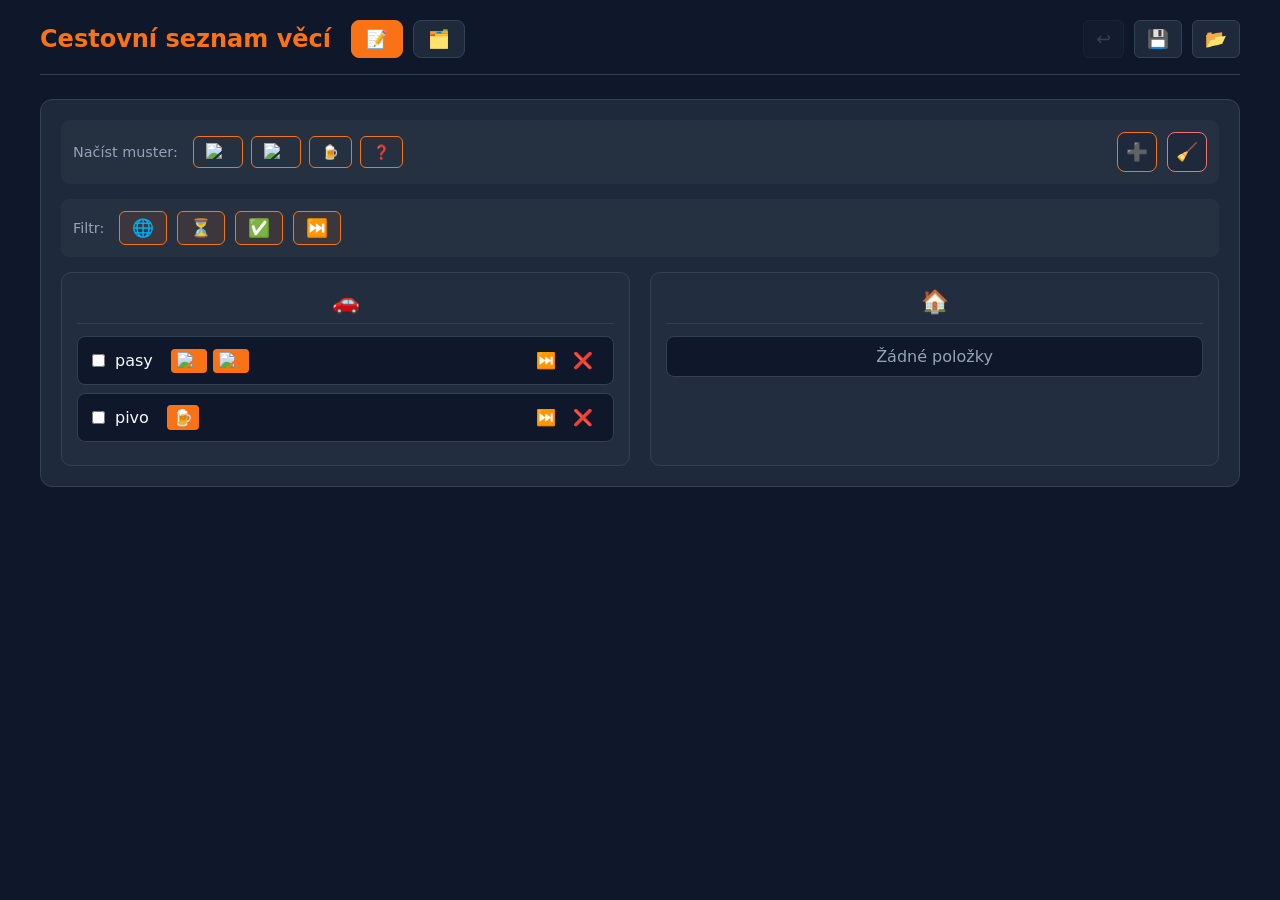
==== cesta/index.html @ b6d0b3af "Create index.html" ====
<!DOCTYPE html>
<html lang="cs">
<head>
    <meta charset="UTF-8">
    <meta name="viewport" content="width=device-width, initial-scale=1.0">
    <title>Cestovní seznam věcí</title>
    <style>
        :root {
            --bg-color: #0f172a;
            --card-bg: #1e293b;
            --text-color: #f8fafc;
            --text-muted: #94a3b8;
            --accent: #f97316;
            --accent-hover: #ea580c;
            --border: #334155;
            --done-bg: rgba(133, 77, 14, 0.25);
            --done-border: #a16207;
            --done-text: #fef08a;
            --skip-text: #f87171;
        }

        * {
            box-sizing: border-box;
            margin: 0;
            padding: 0;
            font-family: system-ui, -apple-system, BlinkMacSystemFont, 'Segoe UI', Roboto, sans-serif;
        }

        body {
            background-color: var(--bg-color);
            color: var(--text-color);
            min-height: 100vh;
            padding: 20px;
        }

        .container {
            max-width: 1200px;
            margin: 0 auto;
        }

        header {
            display: flex;
            justify-content: space-between;
            align-items: center;
            margin-bottom: 24px;
            border-bottom: 1px solid var(--border);
            padding-bottom: 16px;
            flex-wrap: wrap;
            gap: 15px;
        }

        .header-left {
            display: flex;
            align-items: center;
            gap: 20px;
            flex-wrap: wrap;
        }

        h1 {
            font-size: 1.5rem;
            color: var(--accent);
        }

        .nav-links {
            display: flex;
            gap: 10px;
            align-items: center;
            flex-wrap: wrap;
        }

        .nav-links .nav-btn {
            color: var(--text-muted);
            text-decoration: none;
            background: var(--card-bg);
            border: 1px solid var(--border);
            padding: 8px 12px;
            border-radius: 6px;
            font-size: 1.1rem;
            cursor: pointer;
            transition: all 0.2s;
            display: inline-flex;
            align-items: center;
            justify-content: center;
        }

        .nav-links .nav-btn:hover {
            color: var(--accent);
            border-color: var(--accent);
        }

        .nav-btn:disabled {
            opacity: 0.3;
            cursor: not-allowed;
        }

        .nav-btn:disabled:hover {
            color: var(--text-muted);
            border-color: var(--border);
        }

        .tabs {
            display: flex;
            gap: 10px;
            flex-wrap: wrap;
        }

        .tab-btn {
            background: var(--card-bg);
            border: 1px solid var(--border);
            color: var(--text-muted);
            padding: 8px 14px;
            border-radius: 8px;
            cursor: pointer;
            font-size: 1.1rem;
            display: inline-flex;
            align-items: center;
            justify-content: center;
            transition: all 0.2s;
            gap: 6px;
        }

        .tab-btn.active {
            background: var(--accent);
            color: white;
            border-color: var(--accent);
        }

        .view-section {
            display: none;
            background: var(--card-bg);
            border: 1px solid var(--border);
            border-radius: 12px;
            padding: 20px;
        }

        .view-section.active {
            display: block;
        }

        .icon-action-btn {
            background: var(--card-bg);
            border: 1px solid var(--accent);
            color: var(--accent);
            width: 40px;
            height: 40px;
            border-radius: 8px;
            font-size: 1.1rem;
            cursor: pointer;
            display: inline-flex;
            align-items: center;
            justify-content: center;
            transition: all 0.2s;
            text-decoration: none;
            flex-shrink: 0;
        }

        .icon-action-btn:hover {
            background: var(--accent);
            color: white;
        }

        .icon-action-btn.danger {
            border-color: var(--skip-text);
            color: var(--skip-text);
        }

        .icon-action-btn.danger:hover {
            background: var(--skip-text);
            color: white;
        }

        .collapsible-form {
            display: none;
            background: rgba(255,255,255,0.03);
            padding: 15px;
            border-radius: 8px;
            margin-bottom: 20px;
            border: 1px solid var(--border);
        }

        .collapsible-form.open {
            display: block;
        }

        .form-group {
            display: flex;
            gap: 15px;
            flex-wrap: wrap;
            align-items: flex-start;
        }

        input[type="text"], select {
            background: var(--bg-color);
            border: 1px solid var(--border);
            color: var(--text-color);
            padding: 10px 14px;
            border-radius: 8px;
            font-size: 1rem;
            flex: 1;
            min-width: 200px;
        }

        .checkbox-group {
            display: flex;
            gap: 12px;
            align-items: center;
            padding-top: 8px;
            flex-wrap: wrap;
        }

        .checkbox-option {
            display: flex;
            align-items: center;
            gap: 6px;
            cursor: pointer;
            color: var(--text-muted);
            font-size: 0.9rem;
        }

        .checkbox-option input {
            accent-color: var(--accent);
            cursor: pointer;
        }

        button.btn-primary {
            background: var(--accent);
            color: white;
            border: none;
            padding: 10px 24px;
            border-radius: 8px;
            cursor: pointer;
            font-weight: 600;
            margin-left: auto;
        }

        button.btn-primary:hover {
            background: var(--accent-hover);
        }

        .control-bar {
            display: flex;
            gap: 10px;
            margin-bottom: 15px;
            flex-wrap: wrap;
            align-items: center;
            background: rgba(255,255,255,0.03);
            padding: 12px;
            border-radius: 8px;
        }

        .control-bar span {
            font-size: 0.9rem;
            color: var(--text-muted);
            margin-right: 5px;
        }

        .btn-submuster {
            background: transparent;
            border: 1px solid var(--accent);
            color: var(--accent);
            padding: 6px 12px;
            border-radius: 6px;
            cursor: pointer;
            font-size: 0.85rem;
            display: inline-flex;
            align-items: center;
            gap: 6px;
            transition: all 0.2s;
        }

        .btn-submuster:hover {
            background: var(--accent);
            color: white;
        }

        .filter-btn {
            background: var(--bg-color);
            border: 1px solid var(--border);
            color: var(--text-muted);
            padding: 6px 12px;
            border-radius: 6px;
            cursor: pointer;
            font-size: 1.1rem;
            display: inline-flex;
            align-items: center;
            justify-content: center;
            transition: all 0.2s;
        }

        .filter-btn.active {
            border-color: var(--accent);
            color: var(--accent);
            background: rgba(249, 115, 22, 0.1);
        }

        .columns-container {
            display: grid;
            grid-template-columns: 1fr 1fr;
            gap: 20px;
        }

        @media (max-width: 768px) {
            .columns-container {
                grid-template-columns: 1fr;
            }
        }

        .column-box {
            background: rgba(255, 255, 255, 0.02);
            border: 1px solid var(--border);
            border-radius: 10px;
            padding: 15px;
        }

        .section-title {
            font-size: 1.4rem;
            margin-bottom: 12px;
            display: flex;
            align-items: center;
            justify-content: center;
            border-bottom: 1px solid var(--border);
            padding-bottom: 8px;
        }

        ul.item-list {
            list-style: none;
        }

        li.item-row {
            display: flex;
            align-items: center;
            justify-content: space-between;
            background: var(--bg-color);
            border: 1px solid var(--border);
            padding: 10px 14px;
            border-radius: 8px;
            margin-bottom: 8px;
            transition: background 0.2s;
        }

        li.item-row.is-done {
            background: var(--done-bg);
            border-color: var(--done-border);
        }

        li.item-row.is-done .item-text {
            color: var(--done-text);
            text-decoration: line-through;
        }

        li.item-row.is-skipped {
            opacity: 0.6;
        }

        li.item-row.is-skipped .item-text {
            color: var(--skip-text);
            text-decoration: line-through;
        }

        .item-content {
            display: flex;
            align-items: center;
            gap: 10px;
            flex: 1;
            cursor: pointer;
        }

        .item-badges {
            display: flex;
            gap: 6px;
            margin-left: 8px;
            align-items: center;
        }

        .badge-interactive {
            cursor: pointer;
            opacity: 0.3;
            padding: 3px 6px;
            border-radius: 4px;
            background: var(--border);
            display: inline-flex;
            align-items: center;
            transition: opacity 0.2s, transform 0.1s;
        }

        .badge-interactive.active {
            opacity: 1.0;
            background: var(--accent);
            color: white;
        }

        .badge-interactive:hover {
            transform: scale(1.05);
        }

        .type-toggle-btn {
            background: transparent;
            border: 1px solid var(--border);
            cursor: pointer;
            padding: 2px 6px;
            border-radius: 4px;
            font-size: 0.9rem;
            margin-left: 8px;
            transition: transform 0.1s;
        }

        .type-toggle-btn:hover {
            transform: scale(1.1);
            border-color: var(--accent);
        }

        .icon-img {
            width: 24px;
            height: 18px;
            object-fit: contain;
            display: inline-block;
            vertical-align: middle;
        }

        .action-btn {
            background: transparent;
            border: none;
            color: var(--text-muted);
            cursor: pointer;
            padding: 4px 6px;
            border-radius: 4px;
            font-size: 1rem;
            display: inline-flex;
            align-items: center;
            justify-content: center;
        }

        .action-btn:hover {
            background: rgba(255,255,255,0.05);
            color: var(--text-color);
        }

        .action-btn.skip-active {
            color: var(--skip-text);
        }
    </style>
</head>
<body>

<div class="container">
    <header>
        <div class="header-left">
            <h1>Cestovní seznam věcí</h1>
            <div class="tabs">
                <button class="tab-btn active" onclick="switchTab('current')" title="Aktuální seznam">📝</button>
                <button class="tab-btn" onclick="switchTab('muster')" title="Muster (Šablony)">🗂️</button>
            </div>
        </div>
        <div class="nav-links">
            <button class="nav-btn" id="undoBtn" onclick="undoAction()" title="Zpět (Undo)" disabled>↩️</button>
            <button class="nav-btn" onclick="exportData()" title="Export">💾</button>
            <button class="nav-btn" onclick="document.getElementById('importFile').click()" title="Import">📂</button>
            <input type="file" id="importFile" style="display: none" accept=".json" onchange="importData(event)">
        </div>
    </header>

    <!-- AKTUÁLNÍ SEZNAM -->
    <div id="view-current" class="view-section active">
        <div class="control-bar">
            <span>Načíst muster:</span>
            <div id="submusterButtons" style="display: flex; gap: 8px; flex-wrap: wrap;"></div>
            <button class="icon-action-btn" onclick="toggleForm('currentForm')" title="Přidat položku" style="margin-left: auto;">➕</button>
            <button class="icon-action-btn danger" onclick="clearCurrentList()" title="Vyčistit seznam">🧹</button>
        </div>

        <div id="currentForm" class="collapsible-form">
            <form onsubmit="addItemCurrent(event)" class="form-group">
                <input type="text" id="newItemName" placeholder="Nová položka..." required>
                <select id="newItemType">
                    <option value="auto">🚗 Auto (sbalit/povézt)</option>
                    <option value="house">🏠 Dům (úkol doma)</option>
                </select>
                <div class="checkbox-group">
                    <span style="font-size: 0.9rem; color: var(--text-muted);">Přidat do musterů:</span>
                    <div id="newCheckboxes" style="display: flex; gap: 12px; flex-wrap: wrap;"></div>
                </div>
                <button type="submit" class="btn-primary">Přidat</button>
            </form>
        </div>

        <div class="control-bar">
            <span>Filtr:</span>
            <button class="filter-btn active" id="filter-all" onclick="toggleFilter('all')" title="Vše">🌐</button>
            <button class="filter-btn active" id="filter-active" onclick="toggleFilter('active')" title="Zbývá">⏳</button>
            <button class="filter-btn active" id="filter-done" onclick="toggleFilter('done')" title="Hotovo">✅</button>
            <button class="filter-btn active" id="filter-skipped" onclick="toggleFilter('skipped')" title="Vynecháno">⏭️</button>
        </div>

        <div class="columns-container" id="currentContainer"></div>
    </div>

    <!-- MUSTER -->
    <div id="view-muster" class="view-section">
        <div class="control-bar" style="justify-content: space-between;">
            <div class="tabs" id="musterTabs" style="margin-bottom: 0; border: none;"></div>
            <div style="display: flex; gap: 8px;">
                <button class="icon-action-btn" onclick="toggleForm('musterForm')" title="Přidat položku / kategorii">➕</button>
                <button class="icon-action-btn danger" onclick="clearGlobalMasterDatabase()" title="Vyčistit databázi musterů">🧹</button>
            </div>
        </div>

        <div class="control-bar" id="musterFilterBar" style="margin-top: 15px; display: none; align-items: center;">
            <div id="musterFilterButtons" style="display: flex; gap: 8px; flex-wrap: wrap; align-items: center;"></div>
        </div>

        <div id="musterForm" class="collapsible-form">
            <form onsubmit="addItemMusterGlobal(event)" class="form-group" style="margin-bottom: 15px; border-bottom: 1px solid var(--border); padding-bottom: 15px;" id="globalMusterAddBox">
                <span style="font-size: 0.9rem; color: var(--text-muted); width: 100%;">Nová položka do databáze:</span>
                <input type="text" id="newGlobalMusterName" placeholder="Název položky..." required style="flex: 2;">
                <select id="newGlobalMusterType" style="flex: 1;">
                    <option value="auto">🚗 Auto</option>
                    <option value="house">🏠 Dům</option>
                </select>
                <div class="checkbox-group" style="width: 100%;">
                    <span style="font-size: 0.9rem; color: var(--text-muted);">Zařadit do musterů:</span>
                    <div id="globalMusterCheckboxes" style="display: flex; gap: 12px; flex-wrap: wrap;"></div>
                </div>
                <button type="submit" class="btn-primary" style="margin-left: 0;">Přidat položku</button>
            </form>

            <form onsubmit="addCategory(event)" class="form-group">
                <span style="font-size: 0.9rem; color: var(--text-muted); width: 100%;">Nová kategorie (šablona):</span>
                <input type="text" id="newCatId" placeholder="Název (např. Hory)" required style="flex: 2; min-width: 150px;">
                <input type="text" id="newCatIcon" placeholder="Ikona / Emoji (např. 🏔️)" required style="flex: 1; min-width: 120px;">
                <button type="submit" class="btn-primary" style="margin-left: 0;">Přidat kategorii</button>
            </form>
        </div>

        <ul id="musterList" class="item-list"></ul>
    </div>
</div>

<script>
    const czFlagPng = 'https://flagcdn.com/w80/cz.png';
    const skFlagPng = 'https://flagcdn.com/w80/sk.png';

    let savedCategories = JSON.parse(localStorage.getItem('smrk_travel_categories'));
    if (savedCategories && savedCategories.chata && savedCategories.chata.label.includes('🍻')) {
        savedCategories.chata.label = '🍺';
        localStorage.setItem('smrk_travel_categories', JSON.stringify(savedCategories));
    }

    let categories = savedCategories || {
        'cz': { label: `<img src="${czFlagPng}" class="icon-img" alt="CZ">` },
        'sk': { label: `<img src="${skFlagPng}" class="icon-img" alt="SK">` },
        'chata': { label: '🍺' }
    };

    let currentList = JSON.parse(localStorage.getItem('smrk_travel_current')) || [
        { id: 1, text: 'pasy', type: 'auto', status: 'normal' },
        { id: 2, text: 'pivo', type: 'auto', status: 'normal' }
    ];

    let musters = JSON.parse(localStorage.getItem('smrk_travel_musters')) || {
        'cz': [
            { text: 'pasy', type: 'auto' },
            { text: 'peníze CZK', type: 'auto' },
            { text: 'nabíječka', type: 'auto' }
        ],
        'sk': [
            { text: 'pasy', type: 'auto' },
            { text: 'eur', type: 'auto' },
            { text: 'dálniční slovensko', type: 'auto' }
        ],
        'chata': [
            { text: 'pivo', type: 'auto' },
            { text: 'gril', type: 'auto' },
            { text: 'repro', type: 'auto' },
            { text: 'pozamykat', type: 'house' }
        ]
    };

    let historyStack = [];
    const maxHistorySteps = 20;

    function pushHistory() {
        historyStack.push({
            currentList: JSON.parse(JSON.stringify(currentList)),
            musters: JSON.parse(JSON.stringify(musters)),
            categories: JSON.parse(JSON.stringify(categories)),
            masterList: window.globalMusterMasterList ? JSON.parse(JSON.stringify(window.globalMusterMasterList)) : []
        });
        if (historyStack.length > maxHistorySteps) {
            historyStack.shift();
        }
        updateUndoButton();
    }

    function undoAction() {
        if (historyStack.length === 0) return;
        const prevState = historyStack.pop();
        currentList = prevState.currentList;
        musters = prevState.musters;
        categories = prevState.categories;
        if (prevState.masterList) {
            window.globalMusterMasterList = prevState.masterList;
        }
        
        saveDataSilent();
        renderCurrent();
        renderMuster();
        updateUndoButton();
    }

    function updateUndoButton() {
        const btn = document.getElementById('undoBtn');
        if (btn) {
            btn.disabled = historyStack.length === 0;
        }
    }

    function saveData() {
        pushHistory();
        saveDataSilent();
    }

    function saveDataSilent() {
        localStorage.setItem('smrk_travel_current', JSON.stringify(currentList));
        localStorage.setItem('smrk_travel_categories', JSON.stringify(categories));
        localStorage.setItem('smrk_travel_musters', JSON.stringify(musters));
        localStorage.setItem('smrk_travel_master', JSON.stringify(window.globalMusterMasterList || []));
    }

    function exportData() {
        const data = {
            currentList: currentList,
            categories: categories,
            musters: musters,
            masterList: window.globalMusterMasterList || []
        };
        const dataStr = "data:text/json;charset=utf-8," + encodeURIComponent(JSON.stringify(data, null, 2));
        const downloadAnchor = document.createElement('a');
        downloadAnchor.setAttribute("href", dataStr);
        downloadAnchor.setAttribute("download", "cestovni_seznam_backup.json");
        document.body.appendChild(downloadAnchor);
        downloadAnchor.click();
        downloadAnchor.remove();
    }

    function importData(event) {
        const file = event.target.files[0];
        if (!file) return;
        const reader = new FileReader();
        reader.onload = function(e) {
            try {
                const imported = JSON.parse(e.target.result);
                pushHistory();
                currentList = Array.isArray(imported.currentList) ? imported.currentList : currentList;
                categories = (imported.categories && typeof imported.categories === 'object') ? imported.categories : categories;
                musters = (imported.musters && typeof imported.musters === 'object') ? imported.musters : musters;
                if (imported.masterList && Array.isArray(imported.masterList)) {
                    window.globalMusterMasterList = imported.masterList;
                }
                
                saveDataSilent();
                renderCurrent();
                renderMuster();
                alert("Data byla úspěšně importována!");
            } catch (err) {
                alert("Neplatný formát souboru (soubor není platný JSON).");
            }
        };
        reader.readAsText(file);
        event.target.value = '';
    }

    function toggleForm(formId) {
        const form = document.getElementById(formId);
        form.classList.toggle('open');
    }

    function switchTab(tab) {
        document.querySelectorAll('.tab-btn').forEach((b, idx) => {
            if(idx < 2) b.classList.toggle('active', (idx === 0 && tab === 'current') || (idx === 1 && tab === 'muster'));
        });
        document.getElementById('view-current').classList.toggle('active', tab === 'current');
        document.getElementById('view-muster').classList.toggle('active', tab === 'muster');
        if(tab === 'current') renderCurrent();
        if(tab === 'muster') renderMuster();
    }

    let activeMusterKey = 'all';
    
    let filterState = {
        active: true,
        done: true,
        skipped: true
    };

    function toggleFilter(type) {
        if (type === 'all') {
            let allOn = filterState.active && filterState.done && filterState.skipped;
            filterState.active = !allOn;
            filterState.done = !allOn;
            filterState.skipped = !allOn;
        } else {
            filterState[type] = !filterState[type];
        }
        updateFilterButtonsUI();
        renderCurrent();
    }

    function updateFilterButtonsUI() {
        document.getElementById('filter-active').classList.toggle('active', filterState.active);
        document.getElementById('filter-done').classList.toggle('active', filterState.done);
        document.getElementById('filter-skipped').classList.toggle('active', filterState.skipped);
        
        let allActive = filterState.active && filterState.done && filterState.skipped;
        document.getElementById('filter-all').classList.toggle('active', allActive);
    }

    let musterMissingFilter = 'none';

    function switchMuster(key) {
        activeMusterKey = key;
        musterMissingFilter = 'none';
        renderMuster();
    }

    function setMusterMissingFilter(filterType) {
        if (musterMissingFilter === filterType) {
            musterMissingFilter = 'none';
        } else {
            musterMissingFilter = filterType;
        }
        renderMuster();
    }

    function getItemCategories(text) {
        let matchedLabels = [];
        for (let [catKey, items] of Object.entries(musters)) {
            if (Array.isArray(items) && items.some(i => i.text.toLowerCase() === text.toLowerCase())) {
                if (categories[catKey]) {
                    matchedLabels.push(`<span class="badge-interactive active" style="opacity:1;">${categories[catKey].label}</span>`);
                }
            }
        }
        return matchedLabels.join(' ');
    }

    function getUnassignedItems() {
        let allMaster = window.globalMusterMasterList || [];
        return allMaster.filter(item => {
            let assignedInAny = false;
            for (let [catKey, items] of Object.entries(musters)) {
                if (Array.isArray(items) && items.some(i => i.text.toLowerCase() === item.text.toLowerCase())) {
                    assignedInAny = true;
                    break;
                }
            }
            return !assignedInAny;
        });
    }

    function loadUnassignedSubmuster() {
        let unassigned = getUnassignedItems();
        let addedAny = false;
        unassigned.forEach(templateItem => {
            if (!currentList.some(i => i.text.toLowerCase() === templateItem.text.toLowerCase())) {
                if (!addedAny) {
                    saveData();
                    addedAny = true;
                }
                currentList.push({
                    id: Date.now() + Math.random(),
                    text: templateItem.text,
                    type: templateItem.type || 'auto',
                    status: 'normal'
                });
            }
        });
        if (addedAny) {
            saveDataSilent();
            renderCurrent();
            if (activeMusterKey === 'all') renderMuster();
        }
    }

    function renderCurrent() {
        const subBar = document.getElementById('submusterButtons');
        subBar.innerHTML = '';
        const chkGroup = document.getElementById('newCheckboxes');
        chkGroup.innerHTML = '';

        for (let [key, cat] of Object.entries(categories)) {
            const btn = document.createElement('button');
            btn.className = 'btn-submuster';
            btn.innerHTML = `${cat.label}`;
            btn.onclick = () => loadSubmuster(key);
            subBar.appendChild(btn);

            const label = document.createElement('label');
            label.className = 'checkbox-option';
            label.innerHTML = `<input type="checkbox" id="chkMuster_${key}" value="${key}"> ${cat.label}`;
            chkGroup.appendChild(label);
        }

        const unassignedBtn = document.createElement('button');
        unassignedBtn.className = 'btn-submuster';
        unassignedBtn.innerHTML = `❓`;
        unassignedBtn.title = 'Načíst nezařazené';
        unassignedBtn.onclick = () => loadUnassignedSubmuster();
        subBar.appendChild(unassignedBtn);

        const container = document.getElementById('currentContainer');
        container.innerHTML = '';

        let filtered = currentList.filter(item => {
            if (item.status === 'normal' && filterState.active) return true;
            if (item.status === 'done' && filterState.done) return true;
            if (item.status === 'skipped' && filterState.skipped) return true;
            return false;
        });

        let autoItems = filtered.filter(i => i.type === 'auto');
        let houseItems = filtered.filter(i => i.type === 'house');

        renderColumn(container, '🚗', 'Auto (Sbalit a odvézt)', autoItems);
        renderColumn(container, '🏠', 'Dům (Úkoly před odjezdem)', houseItems);
        updateFilterButtonsUI();
    }

    function renderColumn(container, icon, titleTooltip, items) {
        const col = document.createElement('div');
        col.className = 'column-box';

        const title = document.createElement('div');
        title.className = 'section-title';
        title.innerText = icon;
        title.title = titleTooltip;
        col.appendChild(title);

        const ul = document.createElement('ul');
        ul.className = 'item-list';

        let sorted = [...items].sort((a, b) => {
            let aVal = (a.status === 'normal') ? 0 : 1;
            let bVal = (b.status === 'normal') ? 0 : 1;
            if (aVal !== bVal) return aVal - bVal;
            return a.text.localeCompare(b.text, 'cs');
        });

        if (sorted.length === 0) {
            const emptyLi = document.createElement('li');
            emptyLi.className = 'item-row';
            emptyLi.style.color = 'var(--text-muted)';
            emptyLi.style.justifyContent = 'center';
            emptyLi.innerText = 'Žádné položky';
            ul.appendChild(emptyLi);
        } else {
            sorted.forEach(item => {
                const li = document.createElement('li');
                li.className = `item-row ${item.status === 'done' ? 'is-done' : ''} ${item.status === 'skipped' ? 'is-skipped' : ''}`;
                
                let badgesHtml = getItemCategories(item.text);

                li.innerHTML = `
                    <div class="item-content" onclick="toggleStatus(${item.id})">
                        <input type="checkbox" ${item.status === 'done' ? 'checked' : ''} onclick="event.stopPropagation(); toggleStatus(${item.id})">
                        <span class="item-text">${item.text}</span>
                        <span class="item-badges">${badgesHtml}</span>
                    </div>
                    <div class="item-actions">
                        <button class="action-btn ${item.status === 'skipped' ? 'skip-active' : ''}" onclick="toggleSkip(${item.id})" title="Vynechat">⏭️</button>
                        <button class="action-btn" onclick="deleteCurrent(${item.id})" title="Smazat">❌</button>
                    </div>
                `;
                ul.appendChild(li);
            });
        }
        col.appendChild(ul);
        container.appendChild(col);
    }

    function renderMuster() {
        const tabsContainer = document.getElementById('musterTabs');
        tabsContainer.innerHTML = `<button class="tab-btn ${activeMusterKey === 'all' ? 'active' : ''}" onclick="switchMuster('all')" title="Vše">📚</button>`;

        for (let [key, cat] of Object.entries(categories)) {
            const btn = document.createElement('button');
            btn.className = `tab-btn ${activeMusterKey === key ? 'active' : ''}`;
            btn.innerHTML = `${cat.label}`;
            btn.onclick = () => switchMuster(key);
            tabsContainer.appendChild(btn);
        }

        const unassignedTabBtn = document.createElement('button');
        unassignedTabBtn.className = `tab-btn ${activeMusterKey === 'unassigned' ? 'active' : ''}`;
        unassignedTabBtn.innerHTML = `❓`;
        unassignedTabBtn.title = 'Nezařazené';
        unassignedTabBtn.onclick = () => switchMuster('unassigned');
        tabsContainer.appendChild(unassignedTabBtn);

        const globalBox = document.getElementById('globalMusterAddBox');
        globalBox.style.display = (activeMusterKey === 'all') ? 'flex' : 'none';

        const filterBar = document.getElementById('musterFilterBar');
        filterBar.style.display = (activeMusterKey === 'all') ? 'flex' : 'none';

        if (activeMusterKey === 'all') {
            const globalChk = document.getElementById('globalMusterCheckboxes');
            globalChk.innerHTML = '';
            for (let [key, cat] of Object.entries(categories)) {
                const label = document.createElement('label');
                label.className = 'checkbox-option';
                label.innerHTML = `<input type="checkbox" id="globalChk_${key}" value="${key}"> ${cat.label}`;
                globalChk.appendChild(label);
            }

            const filterBtnsContainer = document.getElementById('musterFilterButtons');
            filterBtnsContainer.innerHTML = '';
            
            let allBtn = document.createElement('button');
            allBtn.className = `filter-btn ${musterMissingFilter === 'none' ? 'active' : ''}`;
            allBtn.innerHTML = '🌐';
            allBtn.title = 'Vše';
            allBtn.onclick = () => setMusterMissingFilter('none');
            filterBtnsContainer.appendChild(allBtn);

            let currBtn = document.createElement('button');
            currBtn.className = `filter-btn ${musterMissingFilter === 'current' ? 'active' : ''}`;
            currBtn.innerHTML = '📝';
            currBtn.title = 'Chybí v aktuálním seznamu';
            currBtn.onclick = () => setMusterMissingFilter('current');
            filterBtnsContainer.appendChild(currBtn);

            let autoBtn = document.createElement('button');
            autoBtn.className = `filter-btn ${musterMissingFilter === 'type_auto' ? 'active' : ''}`;
            autoBtn.innerHTML = '🚗';
            autoBtn.title = 'Auto';
            autoBtn.onclick = () => setMusterMissingFilter('type_auto');
            filterBtnsContainer.appendChild(autoBtn);

            let houseBtn = document.createElement('button');
            houseBtn.className = `filter-btn ${musterMissingFilter === 'type_house' ? 'active' : ''}`;
            houseBtn.innerHTML = '🏠';
            houseBtn.title = 'Dům';
            houseBtn.onclick = () => setMusterMissingFilter('type_house');
            filterBtnsContainer.appendChild(houseBtn);

            for (let [key, cat] of Object.entries(categories)) {
                let fBtn = document.createElement('button');
                fBtn.className = `filter-btn ${musterMissingFilter === key ? 'active' : ''}`;
                fBtn.innerHTML = `${cat.label}`;
                fBtn.title = `Chybí v kategorii`;
                fBtn.onclick = () => setMusterMissingFilter(key);
                filterBtnsContainer.appendChild(fBtn);
            }

            let unassignedFilterBtn = document.createElement('button');
            unassignedFilterBtn.className = `filter-btn ${musterMissingFilter === 'unassigned' ? 'active' : ''}`;
            unassignedFilterBtn.innerHTML = '❓';
            unassignedFilterBtn.title = 'Nezařazené';
            unassignedFilterBtn.onclick = () => setMusterMissingFilter('unassigned');
            filterBtnsContainer.appendChild(unassignedFilterBtn);
        }

        const ul = document.getElementById('musterList');
        ul.innerHTML = '';

        let categoryKeys = Object.keys(categories);

        if (activeMusterKey === 'all') {
            let allItemsMap = new Map();
            
            if (window.globalMusterMasterList && Array.isArray(window.globalMusterMasterList)) {
                window.globalMusterMasterList.forEach(i => {
                    allItemsMap.set(i.text.toLowerCase(), { text: i.text, type: i.type });
                });
            }

            Object.values(musters).forEach(list => {
                if (Array.isArray(list)) {
                    list.forEach(i => {
                        if (!allItemsMap.has(i.text.toLowerCase())) {
                            allItemsMap.set(i.text.toLowerCase(), { text: i.text, type: i.type });
                        }
                    });
                }
            });

            let itemsArray = Array.from(allItemsMap.values());

            if (musterMissingFilter === 'current') {
                itemsArray = itemsArray.filter(item => {
                    let inCurrent = currentList.some(i => i.text.toLowerCase() === item.text.toLowerCase());
                    return !inCurrent;
                });
            } else if (musterMissingFilter === 'type_auto') {
                itemsArray = itemsArray.filter(item => item.type === 'auto');
            } else if (musterMissingFilter === 'type_house') {
                itemsArray = itemsArray.filter(item => item.type === 'house');
            } else if (musterMissingFilter === 'unassigned') {
                let unassignedList = getUnassignedItems();
                itemsArray = itemsArray.filter(item => unassignedList.some(u => u.text.toLowerCase() === item.text.toLowerCase()));
            } else if (musterMissingFilter !== 'none') {
                itemsArray = itemsArray.filter(item => {
                    let inCat = (musters[musterMissingFilter] || []).some(i => i.text.toLowerCase() === item.text.toLowerCase());
                    return !inCat;
                });
            }

            itemsArray.sort((a,b) => a.text.localeCompare(b.text, 'cs')).forEach(item => {
                const li = document.createElement('li');
                li.className = 'item-row';
                
                let typeIcon = item.type === 'house' ? '🏠' : '🚗';

                let badgesHtml = '';
                categoryKeys.forEach(catKey => {
                    let catObj = categories[catKey];
                    let inThisCat = (musters[catKey] || []).some(i => i.text.toLowerCase() === item.text.toLowerCase());
                    let activeClass = inThisCat ? 'active' : '';
                    badgesHtml += `<span class="badge-interactive ${activeClass}" onclick="toggleItemCategory('${item.text.replace(/'/g, "\\'")}', '${catKey}')" title="Přepnout v šabloně">${catObj.label}</span>`;
                });

                li.innerHTML = `
                    <div class="item-content" onclick="addOneToCurrent('${item.text.replace(/'/g, "\\'")}', '${item.type}')" title="Přidat do aktuálního">
                        <span class="item-text">${item.text}</span>
                    </div>
                    <div class="item-actions" style="margin-left: auto; display: flex; gap: 8px; align-items: center;">
                        <span class="item-badges" style="margin-left: 0;">${badgesHtml}</span>
                        <button class="type-toggle-btn" onclick="toggleGlobalItemType('${item.text.replace(/'/g, "\\'")}')" title="Přepnout typ (Auto/Dům)">${typeIcon}</button>
                        <button class="action-btn" onclick="deleteGlobalMusterItem('${item.text.replace(/'/g, "\\'")}')" title="Smazat úplně">❌</button>
                    </div>
                `;
                ul.appendChild(li);
            });
        } else if (activeMusterKey === 'unassigned') {
            let unassignedItems = getUnassignedItems();
            let sortedItems = [...unassignedItems].sort((a, b) => a.text.localeCompare(b.text, 'cs'));

            sortedItems.forEach((item) => {
                const li = document.createElement('li');
                li.className = 'item-row';
                
                let typeIcon = item.type === 'house' ? '🏠' : '🚗';

                let badgesHtml = '';
                categoryKeys.forEach(catKey => {
                    let catObj = categories[catKey];
                    let inThisCat = (musters[catKey] || []).some(i => i.text.toLowerCase() === item.text.toLowerCase());
                    let activeClass = inThisCat ? 'active' : '';
                    badgesHtml += `<span class="badge-interactive ${activeClass}" onclick="toggleItemCategory('${item.text.replace(/'/g, "\\'")}', '${catKey}')" title="Přepnout v šabloně">${catObj.label}</span>`;
                });

                li.innerHTML = `
                    <div class="item-content" onclick="addOneToCurrent('${item.text.replace(/'/g, "\\'")}', '${item.type}')" title="Přidat do aktuálního">
                        <span class="item-text">${item.text}</span>
                    </div>
                    <div class="item-actions" style="display: flex; gap: 8px; align-items: center;">
                        <span class="item-badges" style="margin-left: 0;">${badgesHtml}</span>
                        <button class="type-toggle-btn" onclick="toggleGlobalItemType('${item.text.replace(/'/g, "\\'")}')" title="Přepnout typ (Auto/Dům)">${typeIcon}</button>
                        <button class="action-btn" onclick="deleteGlobalMusterItem('${item.text.replace(/'/g, "\\'")}')" title="Smazat úplně">❌</button>
                    </div>
                `;
                ul.appendChild(li);
            });
        } else {
            let items = musters[activeMusterKey] || [];
            let sortedItems = [...items].sort((a, b) => a.text.localeCompare(b.text, 'cs'));

            sortedItems.forEach((item) => {
                const li = document.createElement('li');
                li.className = 'item-row';
                
                let typeIcon = item.type === 'house' ? '🏠' : '🚗';

                let badgesHtml = '';
                categoryKeys.forEach(catKey => {
                    let catObj = categories[catKey];
                    let inThisCat = (musters[catKey] || []).some(i => i.text.toLowerCase() === item.text.toLowerCase());
                    let activeClass = inThisCat ? 'active' : '';
                    badgesHtml += `<span class="badge-interactive ${activeClass}" onclick="toggleItemCategory('${item.text.replace(/'/g, "\\'")}', '${catKey}')" title="Přepnout v šabloně">${catObj.label}</span>`;
                });

                li.innerHTML = `
                    <div class="item-content" onclick="addOneToCurrent('${item.text.replace(/'/g, "\\'")}', '${item.type}')" title="Přidat do aktuálního">
                        <span class="item-text">${item.text}</span>
                    </div>
                    <div class="item-actions" style="display: flex; gap: 8px; align-items: center;">
                        <span class="item-badges" style="margin-left: 0;">${badgesHtml}</span>
                        <button class="type-toggle-btn" onclick="toggleGlobalItemType('${item.text.replace(/'/g, "\\'")}')" title="Přepnout typ (Auto/Dům)">${typeIcon}</button>
                        <button class="action-btn" onclick="deleteMusterByName('${item.text.replace(/'/g, "\\'")}')" title="Smazat">❌</button>
                    </div>
                `;
                ul.appendChild(li);
            });
        }
    }

    let savedMaster = JSON.parse(localStorage.getItem('smrk_travel_master'));
    if (savedMaster && Array.isArray(savedMaster)) {
        window.globalMusterMasterList = savedMaster;
    } else {
        window.globalMusterMasterList = [];
        let map = new Map();
        Object.values(musters).forEach(list => {
            if (Array.isArray(list)) {
                list.forEach(i => map.set(i.text.toLowerCase(), { text: i.text, type: i.type || 'auto' }));
            }
        });
        window.globalMusterMasterList = Array.from(map.values());
    }

    function toggleGlobalItemType(text) {
        saveData();
        if (window.globalMusterMasterList) {
            let found = window.globalMusterMasterList.find(i => i.text.toLowerCase() === text.toLowerCase());
            if (found) {
                found.type = found.type === 'house' ? 'auto' : 'house';
            }
        }
        for (let key of Object.keys(musters)) {
            if (Array.isArray(musters[key])) {
                let foundInMuster = musters[key].find(i => i.text.toLowerCase() === text.toLowerCase());
                if (foundInMuster) {
                    foundInMuster.type = foundInMuster.type === 'house' ? 'auto' : 'house';
                }
            }
        }
        saveDataSilent();
        renderMuster();
    }

    function toggleItemCategory(text, catKey) {
        saveData();
        if (!musters[catKey]) musters[catKey] = [];
        let idx = musters[catKey].findIndex(i => i.text.toLowerCase() === text.toLowerCase());
        
        let foundType = 'auto';
        for (let list of Object.values(musters)) {
            if (Array.isArray(list)) {
                let found = list.find(i => i.text.toLowerCase() === text.toLowerCase());
                if (found) {
                    foundType = found.type;
                    break;
                }
            }
        }
        if (window.globalMusterMasterList) {
            let foundMaster = window.globalMusterMasterList.find(i => i.text.toLowerCase() === text.toLowerCase());
            if (foundMaster) foundType = foundMaster.type;
        }

        if (idx > -1) {
            musters[catKey].splice(idx, 1);
        } else {
            musters[catKey].push({ text: text, type: foundType });
        }
        saveDataSilent();
        renderMuster();
    }

    function deleteGlobalMusterItem(text) {
        saveData();
        for (let key of Object.keys(musters)) {
            musters[key] = musters[key].filter(i => i.text.toLowerCase() !== text.toLowerCase());
        }
        if (window.globalMusterMasterList) {
            window.globalMusterMasterList = window.globalMusterMasterList.filter(i => i.text.toLowerCase() !== text.toLowerCase());
        }
        saveDataSilent();
        renderMuster();
    }

    function clearGlobalMasterDatabase() {
        if (confirm("Opravdu chceš vymazat celou databázi musterů?")) {
            saveData();
            for (let key of Object.keys(musters)) {
                musters[key] = [];
            }
            window.globalMusterMasterList = [];
            saveDataSilent();
            renderMuster();
        }
    }

    function addOneToCurrent(text, type) {
        if (!currentList.some(i => i.text.toLowerCase() === text.toLowerCase())) {
            saveData();
            currentList.push({
                id: Date.now() + Math.random(),
                text: text,
                type: type,
                status: 'normal'
            });
            saveDataSilent();
            renderMuster();
            renderCurrent();
        }
    }

    function toggleStatus(id) {
        saveData();
        const item = currentList.find(i => i.id === id);
        if (!item) return;
        item.status = item.status === 'done' ? 'normal' : 'done';
        saveDataSilent();
        renderCurrent();
    }

    function toggleSkip(id) {
        saveData();
        const item = currentList.find(i => i.id === id);
        if (!item) return;
        item.status = item.status === 'skipped' ? 'normal' : 'skipped';
        saveDataSilent();
        renderCurrent();
    }

    function addItemCurrent(e) {
        e.preventDefault();
        const input = document.getElementById('newItemName');
        const typeSelect = document.getElementById('newItemType');
        const text = input.value.trim();
        const type = typeSelect.value;
        if (!text) return;

        saveData();

        if (!currentList.some(i => i.text.toLowerCase() === text.toLowerCase())) {
            currentList.push({
                id: Date.now(),
                text: text,
                type: type,
                status: 'normal'
            });
        }

        for (let key of Object.keys(categories)) {
            const chk = document.getElementById(`chkMuster_${key}`);
            if (chk && chk.checked) {
                if (!musters[key]) musters[key] = [];
                if (!musters[key].some(i => i.text.toLowerCase() === text.toLowerCase())) {
                    musters[key].push({ text: text, type: type });
                }
                chk.checked = false;
            }
        }

        if (!window.globalMusterMasterList) window.globalMusterMasterList = [];
        if (!window.globalMusterMasterList.some(i => i.text.toLowerCase() === text.toLowerCase())) {
            window.globalMusterMasterList.push({ text: text, type: type });
        }

        input.value = '';
        saveDataSilent();
        renderCurrent();
        if (activeMusterKey === 'all') renderMuster();
    }

    function addItemMusterGlobal(e) {
        e.preventDefault();
        const input = document.getElementById('newGlobalMusterName');
        const typeSelect = document.getElementById('newGlobalMusterType');
        const text = input.value.trim();
        const type = typeSelect.value;
        if (!text) return;

        saveData();

        for (let key of Object.keys(categories)) {
            const chk = document.getElementById(`globalChk_${key}`);
            if (chk && chk.checked) {
                if (!musters[key]) musters[key] = [];
                if (!musters[key].some(i => i.text.toLowerCase() === text.toLowerCase())) {
                    musters[key].push({ text: text, type: type });
                }
                chk.checked = false;
            }
        }

        if (!window.globalMusterMasterList) window.globalMusterMasterList = [];
        let existingMaster = window.globalMusterMasterList.find(i => i.text.toLowerCase() === text.toLowerCase());
        if (existingMaster) {
            existingMaster.type = type;
        } else {
            window.globalMusterMasterList.push({ text: text, type: type });
        }

        input.value = '';
        saveDataSilent();
        renderMuster();
    }

    function deleteCurrent(id) {
        saveData();
        currentList = currentList.filter(i => i.id !== id);
        saveDataSilent();
        renderCurrent();
        if (activeMusterKey === 'all') renderMuster();
    }

    function clearCurrentList() {
        if(confirm("Opravdu chceš vyčistit celý aktuální seznam?")) {
            saveData();
            currentList = [];
            saveDataSilent();
            renderCurrent();
            if (activeMusterKey === 'all') renderMuster();
        }
    }

    function loadSubmuster(key) {
        const template = musters[key] || [];
        let addedAny = false;
        
        template.forEach(templateItem => {
            if (!currentList.some(i => i.text.toLowerCase() === templateItem.text.toLowerCase())) {
                if (!addedAny) {
                    saveData();
                    addedAny = true;
                }
                currentList.push({
                    id: Date.now() + Math.random(),
                    text: templateItem.text,
                    type: templateItem.type || 'auto',
                    status: 'normal'
                });
            }
        });
        if (addedAny) {
            saveDataSilent();
            renderCurrent();
            if (activeMusterKey === 'all') renderMuster();
        }
    }

    function deleteMusterByName(text) {
        if (activeMusterKey === 'all' || activeMusterKey === 'unassigned') return;
        saveData();
        musters[activeMusterKey] = musters[activeMusterKey].filter(i => i.text !== text);
        saveDataSilent();
        renderMuster();
    }

    function addCategory(e) {
        e.preventDefault();
        let labelInput = document.getElementById('newCatId').value.trim();
        let iconInput = document.getElementById('newCatIcon').value.trim();
        if (!labelInput || !iconInput) return;

        saveData();

        let key = labelInput.toLowerCase().replace(/[^a-z0-9]/g, '_');

        categories[key] = { label: iconInput };
        if (!musters[key]) musters[key] = [];

        document.getElementById('newCatId').value = '';
        document.getElementById('newCatIcon').value = '';

        saveDataSilent();
        renderMuster();
        renderCurrent();
    }

    renderCurrent();
    updateUndoButton();
</script>

</body>
</html>
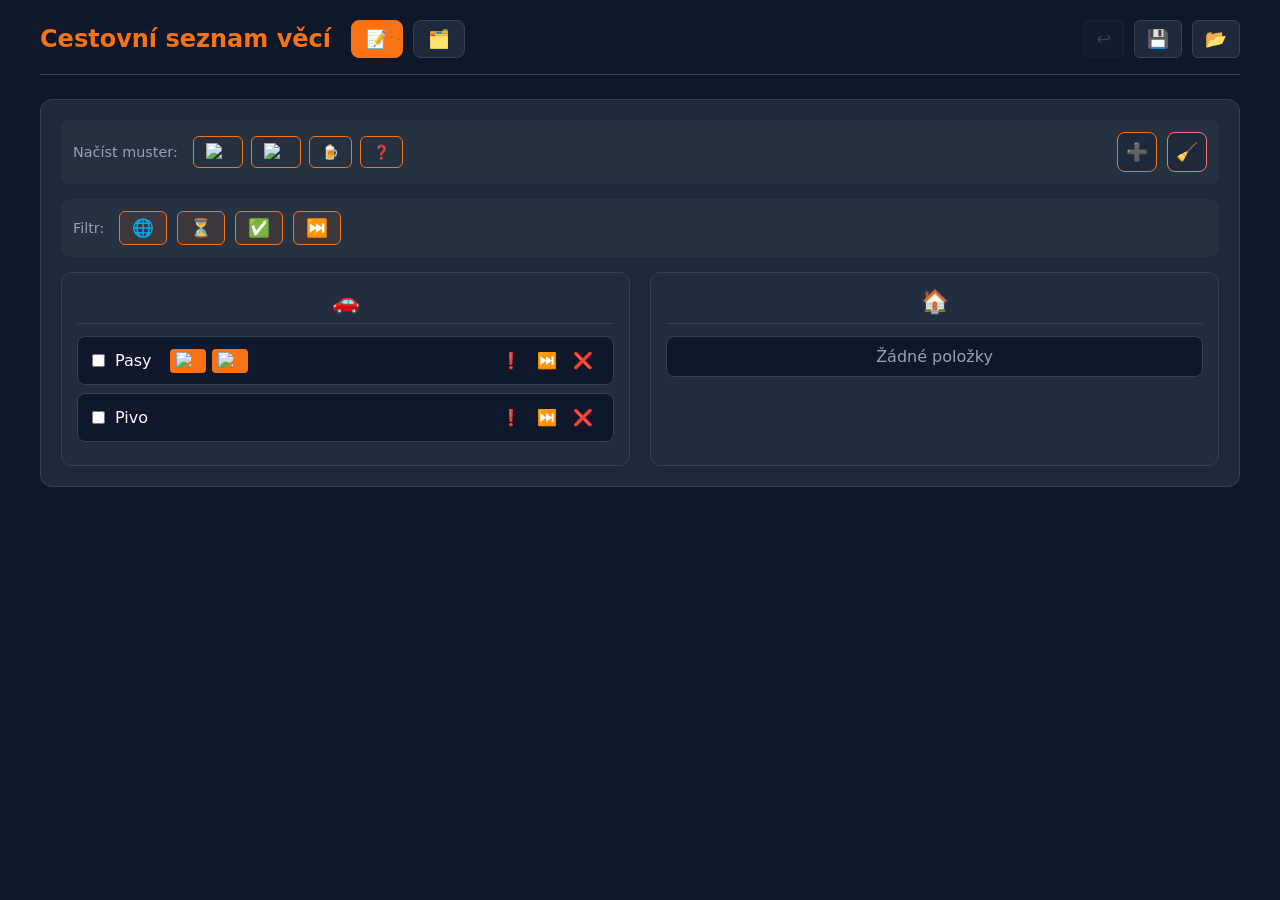
==== commit e7abcd4f: "Update index.html" ====
--- a/cesta/index.html
+++ b/cesta/index.html
@@ -17,6 +17,9 @@
             --done-border: #a16207;
             --done-text: #fef08a;
             --skip-text: #f87171;
+            --important-bg: rgba(249, 115, 22, 0.15);
+            --important-border: #f97316;
+            --important-text: #fdba74;
         }
 
         * {
@@ -357,6 +360,16 @@
             text-decoration: line-through;
         }
 
+        li.item-row.is-important {
+            background: var(--important-bg);
+            border-color: var(--important-border);
+        }
+
+        li.item-row.is-important .item-text {
+            color: var(--important-text);
+            font-weight: 600;
+        }
+
         .item-content {
             display: flex;
             align-items: center;
@@ -437,6 +450,10 @@
 
         .action-btn.skip-active {
             color: var(--skip-text);
+        }
+
+        .action-btn.important-active {
+            color: var(--accent);
         }
     </style>
 </head>
@@ -552,26 +569,165 @@
     };
 
     let currentList = JSON.parse(localStorage.getItem('smrk_travel_current')) || [
-        { id: 1, text: 'pasy', type: 'auto', status: 'normal' },
-        { id: 2, text: 'pivo', type: 'auto', status: 'normal' }
+        { id: 1, text: 'Pasy', type: 'auto', status: 'normal', important: false },
+        { id: 2, text: 'Pivo', type: 'auto', status: 'normal', important: false }
     ];
 
     let musters = JSON.parse(localStorage.getItem('smrk_travel_musters')) || {
-        'cz': [
-            { text: 'pasy', type: 'auto' },
-            { text: 'peníze CZK', type: 'auto' },
-            { text: 'nabíječka', type: 'auto' }
+        "cz": [
+            {"text": "€", "type": "auto"},
+            {"text": "Baterky", "type": "auto"},
+            {"text": "CZK", "type": "auto"},
+            {"text": "Čítačky", "type": "auto"},
+            {"text": "Kamery rybičky", "type": "auto"},
+            {"text": "Lednička převozní", "type": "auto"},
+            {"text": "Léky", "type": "auto"},
+            {"text": "Macbook", "type": "auto"},
+            {"text": "Nabíječka hodinky", "type": "auto"},
+            {"text": "Nehty", "type": "auto"},
+            {"text": "Pasy", "type": "auto"},
+            {"text": "Pití cesta", "type": "auto"},
+            {"text": "Power auto", "type": "auto"},
+            {"text": "Powerbanka", "type": "auto"},
+            {"text": "Red bull", "type": "auto"},
+            {"text": "Sledovací karty", "type": "auto"},
+            {"text": "Šipky", "type": "auto"},
+            {"text": "Telefony", "type": "auto"},
+            {"text": "Teploměr", "type": "auto"},
+            {"text": "Stolek pc", "type": "auto"},
+            {"text": "Helmy", "type": "auto"},
+            {"text": "Tužka", "type": "auto"},
+            {"text": "Joystick", "type": "auto"},
+            {"text": "Jídlo lednička", "type": "auto"},
+            {"text": "Batohy", "type": "auto"},
+            {"text": "Ntb", "type": "auto"},
+            {"text": "Chladící pc", "type": "auto"},
+            {"text": "Air/smart tag", "type": "auto"},
+            {"text": "Kufry", "type": "auto"},
+            {"text": "Kosmetika", "type": "auto"},
+            {"text": "Nabíjerná + kabely", "type": "auto"},
+            {"text": "Ntb taška", "type": "auto"},
+            {"text": "Sluchátka", "type": "auto"},
+            {"text": "Tablety", "type": "auto"},
+            {"text": "Odšťavňovač", "type": "auto"},
+            {"text": "Kotel", "type": "house"},
+            {"text": "Topení", "type": "house"},
+            {"text": "Bazén", "type": "house"},
+            {"text": "Myčka", "type": "house"},
+            {"text": "Odpadky", "type": "house"},
+            {"text": "Okna", "type": "house"},
+            {"text": "Popelnice Dirk/Pam", "type": "house"},
+            {"text": "Rybičky jídlo", "type": "auto"},
+            {"text": "Kamery", "type": "auto"},
+            {"text": "Pozamykat", "type": "house"},
+            {"text": "Úklid zahrada", "type": "house"},
+            {"text": "Záhon", "type": "house"},
+            {"text": "Nuki nabít", "type": "auto"},
+            {"text": "Vypnout klimy", "type": "house"},
+            {"text": "Server", "type": "house"},
+            {"text": "Zaplé pc", "type": "auto"},
+            {"text": "Oholit", "type": "house"},
+            {"text": "Vysprchovat", "type": "house"},
+            {"text": "Rybičky Dirk/Pam", "type": "auto"},
+            {"text": "Pošta Dirk", "type": "house"},
+            {"text": "Dálniční česko", "type": "auto"},
+            {"text": "Sudy pivo", "type": "auto"}
         ],
-        'sk': [
-            { text: 'pasy', type: 'auto' },
-            { text: 'eur', type: 'auto' },
-            { text: 'dálniční slovensko', type: 'auto' }
+        "sk": [
+            {"text": "€", "type": "auto"},
+            {"text": "Baterky", "type": "auto"},
+            {"text": "CZK", "type": "auto"},
+            {"text": "Čítačky", "type": "auto"},
+            {"text": "Kamery rybičky", "type": "auto"},
+            {"text": "Lednička převozní", "type": "auto"},
+            {"text": "Léky", "type": "auto"},
+            {"text": "Macbook", "type": "auto"},
+            {"text": "Nabíječka hodinky", "type": "auto"},
+            {"text": "Nákup NR+HC", "type": "auto"},
+            {"text": "Nehty", "type": "auto"},
+            {"text": "Pasy", "type": "auto"},
+            {"text": "Pití cesta", "type": "auto"},
+            {"text": "Power auto", "type": "auto"},
+            {"text": "Powerbanka", "type": "auto"},
+            {"text": "Red bull", "type": "auto"},
+            {"text": "Sledovací karty", "type": "auto"},
+            {"text": "Šipky", "type": "auto"},
+            {"text": "Telefony", "type": "auto"},
+            {"text": "Teploměr", "type": "auto"},
+            {"text": "Stolek pc", "type": "auto"},
+            {"text": "Helmy", "type": "auto"},
+            {"text": "Tužka", "type": "auto"},
+            {"text": "Joystick", "type": "auto"},
+            {"text": "Jídlo lednička", "type": "auto"},
+            {"text": "Batohy", "type": "auto"},
+            {"text": "Ntb", "type": "auto"},
+            {"text": "Dálníční slovensko", "type": "auto"},
+            {"text": "Chladící pc", "type": "auto"},
+            {"text": "Air/smart tag", "type": "auto"},
+            {"text": "Kufry", "type": "auto"},
+            {"text": "Kosmetika", "type": "auto"},
+            {"text": "Nabíjerná + kabely", "type": "auto"},
+            {"text": "Ntb taška", "type": "auto"},
+            {"text": "Sluchátka", "type": "auto"},
+            {"text": "Tablety", "type": "auto"},
+            {"text": "Odšťavňovač", "type": "auto"},
+            {"text": "Kotel", "type": "house"},
+            {"text": "Topení", "type": "house"},
+            {"text": "Bazén", "type": "house"},
+            {"text": "Myčka", "type": "house"},
+            {"text": "Odpadky", "type": "house"},
+            {"text": "Okna", "type": "house"},
+            {"text": "Popelnice Dirk/Pam", "type": "house"},
+            {"text": "Rybičky jídlo", "type": "auto"},
+            {"text": "Kamery", "type": "auto"},
+            {"text": "Pozamykat", "type": "house"},
+            {"text": "Úklid zahrada", "type": "house"},
+            {"text": "Záhon", "type": "house"},
+            {"text": "Nuki nabít", "type": "auto"},
+            {"text": "Vypnout klimy", "type": "house"},
+            {"text": "Server", "type": "house"},
+            {"text": "Zaplé pc", "type": "auto"},
+            {"text": "Oholit", "type": "house"},
+            {"text": "Vysprchovat", "type": "house"},
+            {"text": "Rybičky Dirk/Pam", "type": "auto"},
+            {"text": "Pošta Dirk", "type": "house"},
+            {"text": "Dálniční česko", "type": "auto"}
         ],
-        'chata': [
-            { text: 'pivo', type: 'auto' },
-            { text: 'gril', type: 'auto' },
-            { text: 'repro', type: 'auto' },
-            { text: 'pozamykat', type: 'house' }
+        "chata": [
+            {"text": "€", "type": "auto"},
+            {"text": "Baterky", "type": "auto"},
+            {"text": "CZK", "type": "auto"},
+            {"text": "Lednička převozní", "type": "auto"},
+            {"text": "Macbook", "type": "auto"},
+            {"text": "Nabíječka hodinky", "type": "auto"},
+            {"text": "Nehty", "type": "auto"},
+            {"text": "Pití cesta", "type": "auto"},
+            {"text": "Power auto", "type": "auto"},
+            {"text": "Powerbanka", "type": "auto"},
+            {"text": "Red bull", "type": "auto"},
+            {"text": "Šipky", "type": "auto"},
+            {"text": "Telefony", "type": "auto"},
+            {"text": "Stolek pc", "type": "auto"},
+            {"text": "Tužka", "type": "auto"},
+            {"text": "Ntb", "type": "auto"},
+            {"text": "Chladící pc", "type": "auto"},
+            {"text": "Nabíjerná + kabely", "type": "auto"},
+            {"text": "Ntb taška", "type": "auto"},
+            {"text": "Sluchátka", "type": "auto"},
+            {"text": "Odšťavňovač", "type": "auto"},
+            {"text": "Kotel", "type": "house"},
+            {"text": "Topení", "type": "house"},
+            {"text": "Bazén", "type": "house"},
+            {"text": "Myčka", "type": "house"},
+            {"text": "Odpadky", "type": "house"},
+            {"text": "Kamery", "type": "auto"},
+            {"text": "Záhon", "type": "house"},
+            {"text": "Nuki nabít", "type": "auto"},
+            {"text": "Vypnout klimy", "type": "house"},
+            {"text": "Server", "type": "house"},
+            {"text": "Zaplé pc", "type": "auto"},
+            {"text": "Oholit", "type": "house"},
+            {"text": "Vysprchovat", "type": "house"}
         ]
     };
 
@@ -770,7 +926,8 @@
                     id: Date.now() + Math.random(),
                     text: templateItem.text,
                     type: templateItem.type || 'auto',
-                    status: 'normal'
+                    status: 'normal',
+                    important: false
                 });
             }
         });
@@ -842,6 +999,11 @@
             let aVal = (a.status === 'normal') ? 0 : 1;
             let bVal = (b.status === 'normal') ? 0 : 1;
             if (aVal !== bVal) return aVal - bVal;
+
+            let aImp = a.important ? 0 : 1;
+            let bImp = b.important ? 0 : 1;
+            if (aImp !== bImp) return aImp - bImp;
+
             return a.text.localeCompare(b.text, 'cs');
         });
 
@@ -855,7 +1017,7 @@
         } else {
             sorted.forEach(item => {
                 const li = document.createElement('li');
-                li.className = `item-row ${item.status === 'done' ? 'is-done' : ''} ${item.status === 'skipped' ? 'is-skipped' : ''}`;
+                li.className = `item-row ${item.status === 'done' ? 'is-done' : ''} ${item.status === 'skipped' ? 'is-skipped' : ''} ${item.important ? 'is-important' : ''}`;
                 
                 let badgesHtml = getItemCategories(item.text);
 
@@ -865,7 +1027,8 @@
                         <span class="item-text">${item.text}</span>
                         <span class="item-badges">${badgesHtml}</span>
                     </div>
-                    <div class="item-actions">
+                    <div class="item-actions" style="display: flex; gap: 4px; align-items: center;">
+                        <button class="action-btn ${item.important ? 'important-active' : ''}" onclick="toggleImportant(${item.id})" title="Důležité">❗</button>
                         <button class="action-btn ${item.status === 'skipped' ? 'skip-active' : ''}" onclick="toggleSkip(${item.id})" title="Vynechat">⏭️</button>
                         <button class="action-btn" onclick="deleteCurrent(${item.id})" title="Smazat">❌</button>
                     </div>
@@ -1188,7 +1351,8 @@
                 id: Date.now() + Math.random(),
                 text: text,
                 type: type,
-                status: 'normal'
+                status: 'normal',
+                important: false
             });
             saveDataSilent();
             renderMuster();
@@ -1214,6 +1378,15 @@
         renderCurrent();
     }
 
+    function toggleImportant(id) {
+        saveData();
+        const item = currentList.find(i => i.id === id);
+        if (!item) return;
+        item.important = !item.important;
+        saveDataSilent();
+        renderCurrent();
+    }
+
     function addItemCurrent(e) {
         e.preventDefault();
         const input = document.getElementById('newItemName');
@@ -1229,7 +1402,8 @@
                 id: Date.now(),
                 text: text,
                 type: type,
-                status: 'normal'
+                status: 'normal',
+                important: false
             });
         }
 
@@ -1321,7 +1495,8 @@
                     id: Date.now() + Math.random(),
                     text: templateItem.text,
                     type: templateItem.type || 'auto',
-                    status: 'normal'
+                    status: 'normal',
+                    important: false
                 });
             }
         });
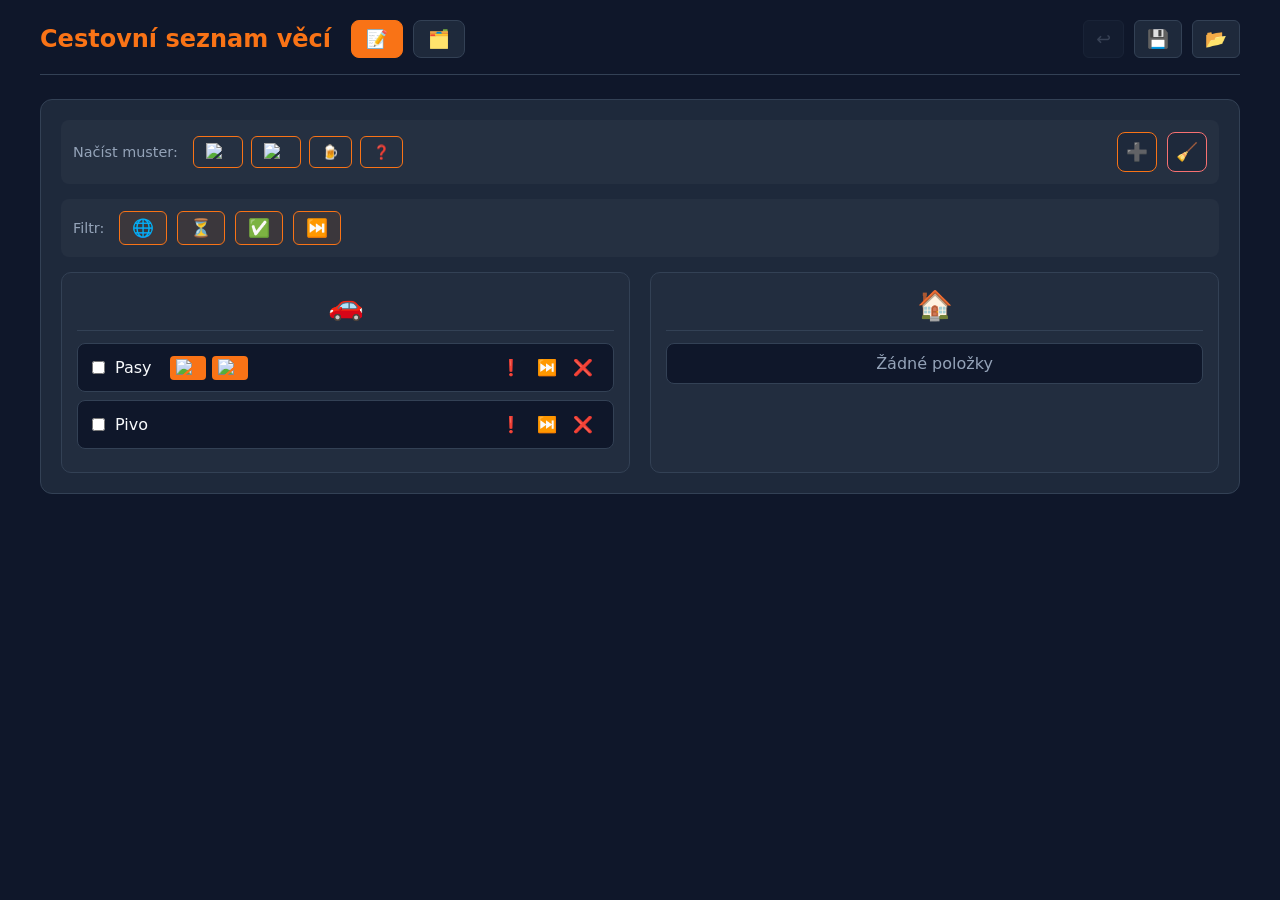
==== commit 2da1bd35: "Update index.html" ====
--- a/cesta/index.html
+++ b/cesta/index.html
@@ -316,7 +316,7 @@
         }
 
         .section-title {
-            font-size: 1.4rem;
+            font-size: 1.8rem;
             margin-bottom: 12px;
             display: flex;
             align-items: center;
@@ -489,11 +489,14 @@
             <form onsubmit="addItemCurrent(event)" class="form-group">
                 <input type="text" id="newItemName" placeholder="Nová položka..." required>
                 <select id="newItemType">
-                    <option value="auto">🚗 Auto (sbalit/povézt)</option>
-                    <option value="house">🏠 Dům (úkol doma)</option>
+                    <option value="auto">🚗 Auto</option>
+                    <option value="house">🏠 Dům</option>
                 </select>
                 <div class="checkbox-group">
-                    <span style="font-size: 0.9rem; color: var(--text-muted);">Přidat do musterů:</span>
+                    <span style="font-size: 0.9rem; color: var(--text-muted);">Uložit do musterů:</span>
+                    <label class="checkbox-option">
+                        <input type="checkbox" id="chkMasterSave" value="master"> 📚 Globální muster
+                    </label>
                     <div id="newCheckboxes" style="display: flex; gap: 12px; flex-wrap: wrap;"></div>
                 </div>
                 <button type="submit" class="btn-primary">Přidat</button>
@@ -977,19 +980,18 @@
         let autoItems = filtered.filter(i => i.type === 'auto');
         let houseItems = filtered.filter(i => i.type === 'house');
 
-        renderColumn(container, '🚗', 'Auto (Sbalit a odvézt)', autoItems);
-        renderColumn(container, '🏠', 'Dům (Úkoly před odjezdem)', houseItems);
+        renderColumn(container, '🚗', autoItems);
+        renderColumn(container, '🏠', houseItems);
         updateFilterButtonsUI();
     }
 
-    function renderColumn(container, icon, titleTooltip, items) {
+    function renderColumn(container, icon, items) {
         const col = document.createElement('div');
         col.className = 'column-box';
 
         const title = document.createElement('div');
         title.className = 'section-title';
         title.innerText = icon;
-        title.title = titleTooltip;
         col.appendChild(title);
 
         const ul = document.createElement('ul');
@@ -1407,6 +1409,19 @@
             });
         }
 
+        const masterChk = document.getElementById('chkMasterSave');
+        const shouldSaveMaster = masterChk && masterChk.checked;
+
+        if (shouldSaveMaster) {
+            if (!window.globalMusterMasterList) window.globalMusterMasterList = [];
+            let existingMaster = window.globalMusterMasterList.find(i => i.text.toLowerCase() === text.toLowerCase());
+            if (existingMaster) {
+                existingMaster.type = type;
+            } else {
+                window.globalMusterMasterList.push({ text: text, type: type });
+            }
+        }
+
         for (let key of Object.keys(categories)) {
             const chk = document.getElementById(`chkMuster_${key}`);
             if (chk && chk.checked) {
@@ -1418,11 +1433,7 @@
             }
         }
 
-        if (!window.globalMusterMasterList) window.globalMusterMasterList = [];
-        if (!window.globalMusterMasterList.some(i => i.text.toLowerCase() === text.toLowerCase())) {
-            window.globalMusterMasterList.push({ text: text, type: type });
-        }
-
+        if (masterChk) masterChk.checked = false;
         input.value = '';
         saveDataSilent();
         renderCurrent();
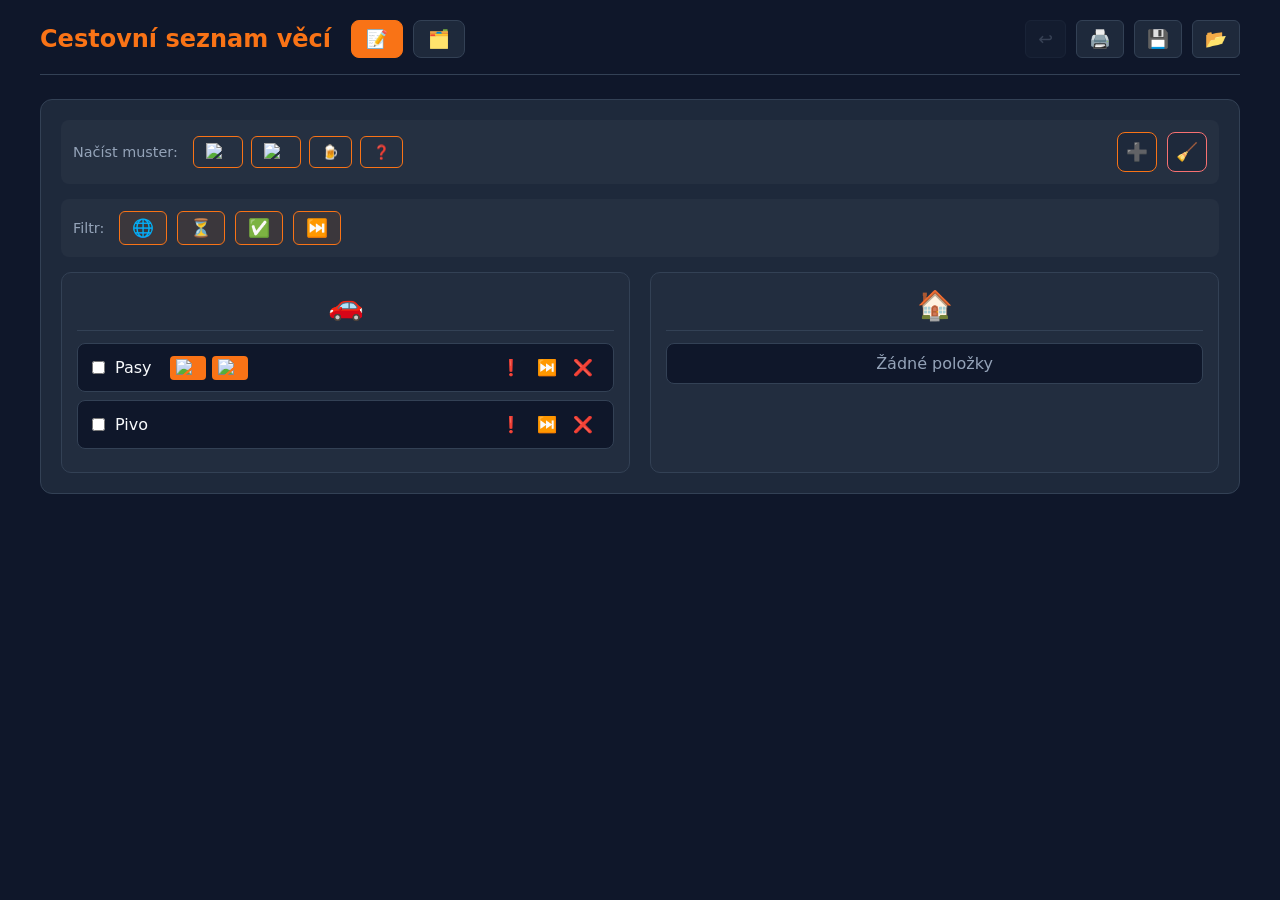
==== commit d45a7a4c: "Update index.html" ====
--- a/cesta/index.html
+++ b/cesta/index.html
@@ -189,25 +189,36 @@
             display: flex;
             gap: 15px;
             flex-wrap: wrap;
-            align-items: flex-start;
-        }
-
-        input[type="text"], select {
+            align-items: center;
+        }
+
+        input[type="text"] {
             background: var(--bg-color);
             border: 1px solid var(--border);
             color: var(--text-color);
             padding: 10px 14px;
             border-radius: 8px;
             font-size: 1rem;
-            flex: 1;
-            min-width: 200px;
+            flex: 2;
+            min-width: 220px;
+        }
+
+        select {
+            background: var(--bg-color);
+            border: 1px solid var(--border);
+            color: var(--text-color);
+            padding: 10px 14px;
+            border-radius: 8px;
+            font-size: 1.1rem;
+            flex: 0 0 90px;
+            text-align-last: center;
+            text-align: center;
         }
 
         .checkbox-group {
             display: flex;
             gap: 12px;
             align-items: center;
-            padding-top: 8px;
             flex-wrap: wrap;
         }
 
@@ -454,6 +465,62 @@
 
         .action-btn.important-active {
             color: var(--accent);
+        }
+
+        /* STYLY PRO TISK */
+        @media print {
+            body {
+                background: white !important;
+                color: black !important;
+                padding: 0;
+            }
+            header, .control-bar, .collapsible-form, .action-btn, .type-toggle-btn, .badge-interactive {
+                display: none !important;
+            }
+            .view-section {
+                display: block !important;
+                background: white !important;
+                border: none !important;
+                padding: 0 !important;
+            }
+            .columns-container {
+                display: grid !important;
+                grid-template-columns: 1fr 1fr !important;
+                gap: 15px !important;
+            }
+            .column-box {
+                background: white !important;
+                border: 1px solid #ccc !important;
+                border-radius: 6px !important;
+                padding: 10px !important;
+                break-inside: avoid;
+            }
+            .section-title {
+                border-bottom: 2px solid #333 !important;
+                color: black !important;
+            }
+            li.item-row {
+                background: white !important;
+                border: 1px solid #eee !important;
+                color: black !important;
+                padding: 6px 10px !important;
+                margin-bottom: 4px !important;
+            }
+            li.item-row.is-done .item-text {
+                color: #555 !important;
+                text-decoration: line-through;
+            }
+            li.item-row.is-skipped {
+                display: none !important; /* Vynechané položky se netisknou */
+            }
+            li.item-row.is-important {
+                background: #fff3e0 !important;
+                border-color: #f97316 !important;
+                font-weight: bold;
+            }
+            .item-text {
+                color: black !important;
+            }
         }
     </style>
 </head>
@@ -470,6 +537,7 @@
         </div>
         <div class="nav-links">
             <button class="nav-btn" id="undoBtn" onclick="undoAction()" title="Zpět (Undo)" disabled>↩️</button>
+            <button class="nav-btn" onclick="window.print()" title="Tisk">🖨️</button>
             <button class="nav-btn" onclick="exportData()" title="Export">💾</button>
             <button class="nav-btn" onclick="document.getElementById('importFile').click()" title="Import">📂</button>
             <input type="file" id="importFile" style="display: none" accept=".json" onchange="importData(event)">
@@ -488,14 +556,14 @@
         <div id="currentForm" class="collapsible-form">
             <form onsubmit="addItemCurrent(event)" class="form-group">
                 <input type="text" id="newItemName" placeholder="Nová položka..." required>
-                <select id="newItemType">
-                    <option value="auto">🚗 Auto</option>
-                    <option value="house">🏠 Dům</option>
+                <select id="newItemType" title="Typ položky">
+                    <option value="auto">🚗</option>
+                    <option value="house">🏠</option>
                 </select>
                 <div class="checkbox-group">
                     <span style="font-size: 0.9rem; color: var(--text-muted);">Uložit do musterů:</span>
-                    <label class="checkbox-option">
-                        <input type="checkbox" id="chkMasterSave" value="master"> 📚 Globální muster
+                    <label class="checkbox-option" title="Globální muster">
+                        <input type="checkbox" id="chkMasterSave" value="master"> 📚
                     </label>
                     <div id="newCheckboxes" style="display: flex; gap: 12px; flex-wrap: wrap;"></div>
                 </div>
@@ -532,9 +600,9 @@
             <form onsubmit="addItemMusterGlobal(event)" class="form-group" style="margin-bottom: 15px; border-bottom: 1px solid var(--border); padding-bottom: 15px;" id="globalMusterAddBox">
                 <span style="font-size: 0.9rem; color: var(--text-muted); width: 100%;">Nová položka do databáze:</span>
                 <input type="text" id="newGlobalMusterName" placeholder="Název položky..." required style="flex: 2;">
-                <select id="newGlobalMusterType" style="flex: 1;">
-                    <option value="auto">🚗 Auto</option>
-                    <option value="house">🏠 Dům</option>
+                <select id="newGlobalMusterType" title="Typ položky" style="flex: 0 0 90px; text-align-last: center; text-align: center;">
+                    <option value="auto">🚗</option>
+                    <option value="house">🏠</option>
                 </select>
                 <div class="checkbox-group" style="width: 100%;">
                     <span style="font-size: 0.9rem; color: var(--text-muted);">Zařadit do musterů:</span>
